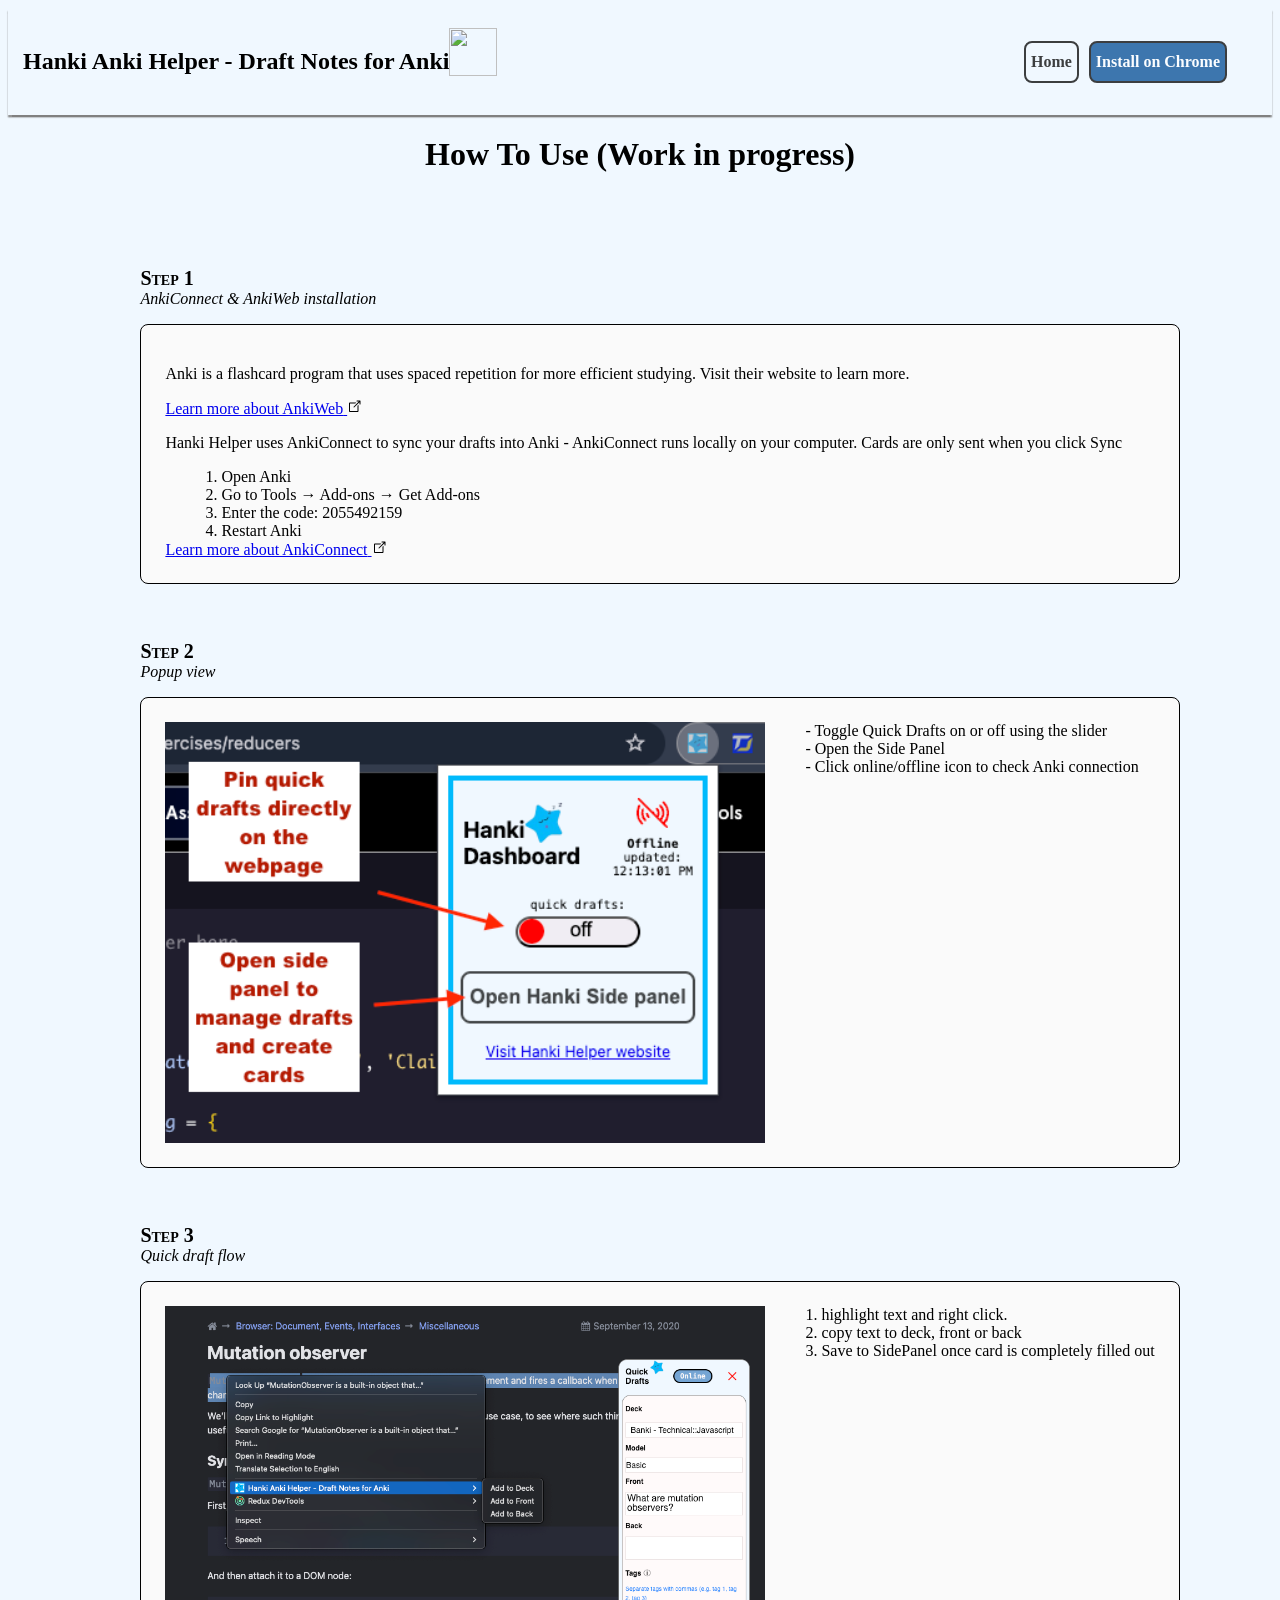
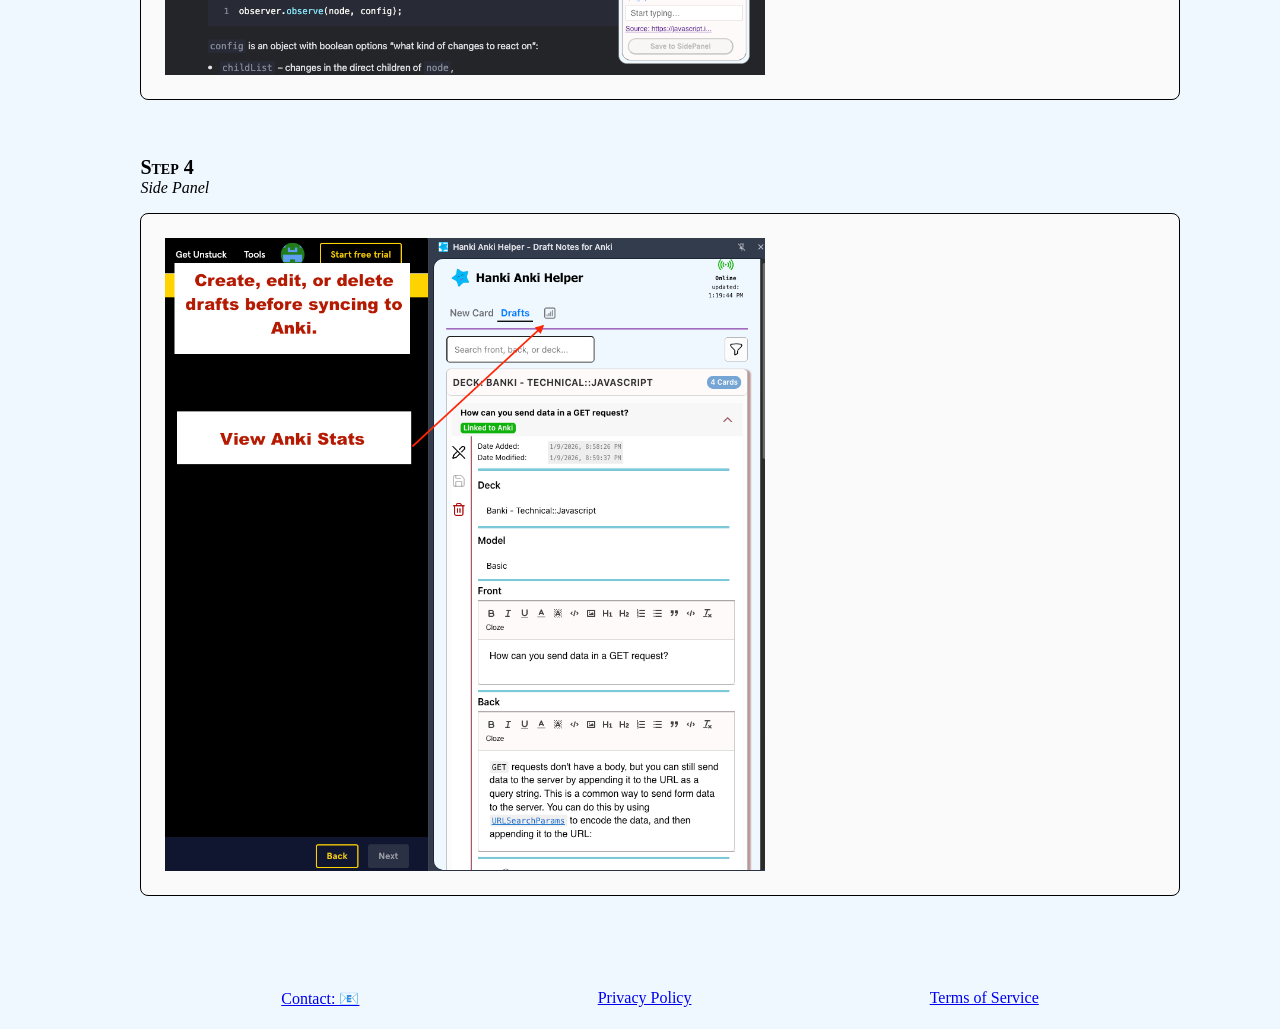
==== pages/howToUse.html @ 8500f94f "update how to. wip." ====
<!doctype html>
<html lang="en">
  <head>
    <meta charset="UTF-8" />
    <meta name="viewport" content="width=device-width, initial-scale=1.0" />
    <title>How to Use – Hanki Anki Helper</title>
    <link rel="stylesheet" href="./howToUse.css" />
    <meta name="robots" content="noindex" />
  </head>
  <body>
    <nav class="navbarContainer">
      <div class="navbarContentContainer">
        <header class="headerTitleImgContainer">
          <h1 class="headerTitle">Hanki Anki Helper - Draft Notes for Anki</h1>
          <img class="headerImg" src="/public/hanki_smile.png" alt="" />
        </header>

        <details class="navbarAccordionMobile">
          <summary class="summaryNavbarContainer">
            <svg
              xmlns="http://www.w3.org/2000/svg"
              x="0px"
              y="0px"
              width="100"
              height="100"
              viewBox="0 0 32 32"
              class="accordionSVG"
            >
              <path
                d="M 4 7 L 4 9 L 28 9 L 28 7 Z M 4 15 L 4 17 L 28 17 L 28 15 Z M 4 23 L 4 25 L 28 25 L 28 23 Z"
              ></path>
            </svg>
          </summary>
          <ul class="navbarUnorderedList">
            <li class="navbarListItem">
              <a class="navbarButton" href="../index.html">Home</a>
            </li>

            <li class="navbarListItem">
              <a
                href="https://chromewebstore.google.com/detail/hanki-anki-helper-draft-n/dgpdijnffcgpleejkaamgigdngdbodok?authuser=0"
                class="navbarButton chromeInstallButton"
                target="_blank"
                >Install on Chrome</a
              >
            </li>
          </ul>
        </details>
        <ul class="navbarUnorderedList navbarUnorderedListDeskTop">
          <li class="navbarListItemHome">
            <a class="navbarButton" href="../index.html">Home</a>
          </li>
          <li class="navbarListItem">
            <a
              href="https://chromewebstore.google.com/detail/hanki-anki-helper-draft-n/dgpdijnffcgpleejkaamgigdngdbodok?authuser=0"
              class="navbarButton chromeInstallButton"
              target="_blank"
              >Install on Chrome</a
            >
          </li>
        </ul>
      </div>
    </nav>
    <div class="main">
      <h1>How To Use (Work in progress)</h1>
      <ul class="stepListContainer">
        <li class="stepListItem">
          <h3 class="stepTitle">Step 1</h3>
          <span class="stepSecondTitle"
            >AnkiConnect & AnkiWeb installation</span
          >
          <div class="stepOneListItemDiv">
            <p>
              Anki is a flashcard program that uses spaced repetition for more
              efficient studying. Visit their website to learn more.
            </p>
            <a href="https://apps.ankiweb.net/" target="_blank">
              <span>Learn more about AnkiWeb</span>
              <svg
                xmlns="http://www.w3.org/2000/svg"
                x="0px"
                y="0px"
                width="15"
                height="15"
                viewBox="0 0 30 30"
              >
                <path
                  d="M 25.980469 2.9902344 A 1.0001 1.0001 0 0 0 25.869141 3 L 20 3 A 1.0001 1.0001 0 1 0 20 5 L 23.585938 5 L 13.292969 15.292969 A 1.0001 1.0001 0 1 0 14.707031 16.707031 L 25 6.4140625 L 25 10 A 1.0001 1.0001 0 1 0 27 10 L 27 4.1269531 A 1.0001 1.0001 0 0 0 25.980469 2.9902344 z M 6 7 C 4.9069372 7 4 7.9069372 4 9 L 4 24 C 4 25.093063 4.9069372 26 6 26 L 21 26 C 22.093063 26 23 25.093063 23 24 L 23 14 L 23 11.421875 L 21 13.421875 L 21 16 L 21 24 L 6 24 L 6 9 L 14 9 L 16 9 L 16.578125 9 L 18.578125 7 L 16 7 L 14 7 L 6 7 z"
                ></path>
              </svg>
            </a>

            <p>
              Hanki Helper uses AnkiConnect to sync your drafts into Anki -
              AnkiConnect runs locally on your computer. Cards are only sent
              when you click Sync
            </p>
            <ol>
              <li>1. Open Anki</li>
              <li>2. Go to Tools → Add-ons → Get Add-ons</li>
              <li>3. Enter the code: 2055492159</li>
              <li>4. Restart Anki</li>
            </ol>

            <a
              href="https://ankiweb.net/shared/info/2055492159"
              target="_blank"
            >
              <span>Learn more about AnkiConnect</span>
              <svg
                xmlns="http://www.w3.org/2000/svg"
                x="0px"
                y="0px"
                width="15"
                height="15"
                viewBox="0 0 30 30"
              >
                <path
                  d="M 25.980469 2.9902344 A 1.0001 1.0001 0 0 0 25.869141 3 L 20 3 A 1.0001 1.0001 0 1 0 20 5 L 23.585938 5 L 13.292969 15.292969 A 1.0001 1.0001 0 1 0 14.707031 16.707031 L 25 6.4140625 L 25 10 A 1.0001 1.0001 0 1 0 27 10 L 27 4.1269531 A 1.0001 1.0001 0 0 0 25.980469 2.9902344 z M 6 7 C 4.9069372 7 4 7.9069372 4 9 L 4 24 C 4 25.093063 4.9069372 26 6 26 L 21 26 C 22.093063 26 23 25.093063 23 24 L 23 14 L 23 11.421875 L 21 13.421875 L 21 16 L 21 24 L 6 24 L 6 9 L 14 9 L 16 9 L 16.578125 9 L 18.578125 7 L 16 7 L 14 7 L 6 7 z"
                ></path>
              </svg>
            </a>
          </div>
        </li>
        <li class="stepListItem">
          <h3 class="stepTitle">Step 2</h3>
          <span class="stepSecondTitle">Popup view</span>
          <div class="stepListItemDiv">
            <img
              src="../public/hanki_popup.png"
              alt="image that displays popup interface. There is a toggle that pins quick drafts and a button that opens the extension sidepanel"
              class="hankiImg"
            />
            <ul>
              <li>- Toggle Quick Drafts on or off using the slider</li>
              <li>- Open the Side Panel</li>
              <li>- Click online/offline icon to check Anki connection</li>
            </ul>
          </div>
        </li>
        <li class="stepListItem">
          <h3 class="stepTitle">Step 3</h3>
          <span class="stepSecondTitle">Quick draft flow</span>
          <div class="stepListItemDiv">
            <img src="../public/hanki_content.png" alt="" class="hankiImg" />
            <ol>
              <li>1. highlight text and right click.</li>
              <li>2. copy text to deck, front or back</li>
              <li>3. Save to SidePanel once card is completely filled out</li>
            </ol>
            <li class="stepListItem">
              <h3 class="stepTitle">Step 4</h3>
              <span class="stepSecondTitle">Side Panel</span>
              <div class="stepListItemDiv">
                <img
                  src="../public/sidePanel_view.png"
                  alt=""
                  class="hankiImg"
                />
              </div>
            </li>
          </div>
        </li>
      </ul>
    </div>
    <footer class="footerContainer">
      <ul class="footerUnorderedList">
        <li class="footerListItem">
          <a href="mailto:anki_helper@aol.com">Contact: 📧</a>
        </li>
        <li class="footerListItem">
          <a href="privacyPolicy.html">Privacy Policy</a>
        </li>
        <li class="footerListItem">
          <a href="termsOfService.html">Terms of Service</a>
        </li>
      </ul>
    </footer>
  </body>
</html>
---- pages/howToUse.css ----
/* 1. Use a more-intuitive box-sizing model */
*,
*::before,
*::after {
  box-sizing: border-box;
}
:root {
  scroll-behavior: smooth;
}

/* 2. Remove default margin */
body {
  font-family: "monospace, ui-sans-serif, system-ui, sans-serif";
  background-color: aliceblue;
}

li {
  list-style: none;
}

.main {
  display: flex;
  flex-direction: column;
  align-items: center;
}

.stepTitle {
  font-size: 1.25rem;
  font-weight: 800;
  font-variant: small-caps;
  margin: 0;
}

.stepSecondTitle {
  display: block;
  font-style: italic;
  margin-bottom: 1rem;
}

.underConstruction {
  font-size: 2rem;
  color: rgb(225, 133, 133);
}

.headerContainer {
  display: flex;
  flex-direction: column;
  /* border: 1px solid red; */
  display: flex;
  justify-content: center;
  align-content: center;
}
/* navigation bar */
.navbarContainer {
  padding: 2.5px 15px;
  position: sticky;
  top: 0;
  background-color: aliceblue;
  box-shadow: 0px 2.5px 1.5px gray;
}

.navbarAccordionMobile {
  display: none;
}

.navbarContentContainer {
  display: flex;
  justify-content: space-between;
  align-items: center;
}

.headerTitleImgContainer {
  display: flex;
  justify-content: flex-start;
  width: 45%;
}
.headerTitle {
  width: fit-content;
}
.headerImg {
  height: 48px;
  width: 48px;
}

.navbarUnorderedList {
  display: flex;
  justify-content: flex-end;
  margin: 25px;
}

.navbarListItem,
.footerListItem,
.navbarListItemHome {
  list-style: none;
  padding: 5px;
}

.navbarListItemHome {
  margin-right: auto;
}

.navbarButton {
  display: block;
  color: inherit;
  text-decoration: none;
  background-color: transparent;
  font-size: 1rem;
  height: auto;
  width: fit-content;
  padding: 10px 5px;
  opacity: 0.75;
  font-weight: 600;
  cursor: pointer;
  border: 2px solid black;
  border-radius: 8px;
}

.navbarButtonActive {
  display: block;
  text-decoration: none;
  background-color: transparent;
  font-size: 1rem;
  height: auto;
  width: fit-content;
  padding: 10px 5px;
  opacity: 1;
  color: white;
  background-color: #0080ff;
  font-weight: 700;
  cursor: pointer;
  /* border: 2px solid black; */
  border-radius: 8px;
}

.navbarButton:hover {
  background: transparent;
  color: #0080ff;
  font-weight: 700;
}

.chromeInstallButton {
  background-color: rgb(2, 75, 147);
  color: white;
}

.chromeInstallButton:hover {
  background-color: rgb(4, 62, 121);
  font-weight: 900;
  color: white;
}

.hankiImg {
  width: 600px;
  height: auto;
}

.stepListItem {
  margin: 3.5rem 0;
}

.stepOneListItemDiv {
  border: 1px solid black;
  border-radius: 8px;
  background-color: #fafafa;
  padding: 1.5rem;
}
.stepListItemDiv {
  display: flex;
  border: 1px solid black;
  border-radius: 8px;
  background-color: #fafafa;
  padding: 1.5rem;
}

@media (max-width: 700px) {
  .stepListItemDiv {
    display: block;
  }
  .mainContainer {
    border: 2px solid blue;
    padding: 0 10px;
  }

  .headerTitleImgContainer {
    font-size: 0.5rem;
    width: 45%;
  }

  .headerImg {
    height: 25px;
    width: 25px;
  }

  .summaryNavbarContainer {
    max-height: fit-content;
    width: fit-content;
  }

  .summaryNavbarContainer > svg {
    width: 35px;
    height: 35px;
  }
  .accordionSVG:focus {
    color: #0080ff;
  }

  .summaryNavbarContainer::marker {
    content: none;
  }

  .navbarDesktop {
    display: none;
  }
  .navbarAccordionMobile {
    display: block;
  }

  .navbarUnorderedList {
    background-color: aliceblue;
    position: absolute;
    right: 10px;
    display: flex;
    flex-direction: column;
    margin: 25px;
    border: 1px solid black;
    padding: 0;
  }
  .navbarUnorderedListDeskTop {
    display: none;
  }

  .navbarListItem {
    text-align: center;
  }

  .navbarButton {
    width: 150px;
  }

  .underConstruction {
    font-size: 24px;
    margin-top: 1rem;
  }
}

.footerUnorderedList {
  display: flex;
  justify-content: space-evenly;
}
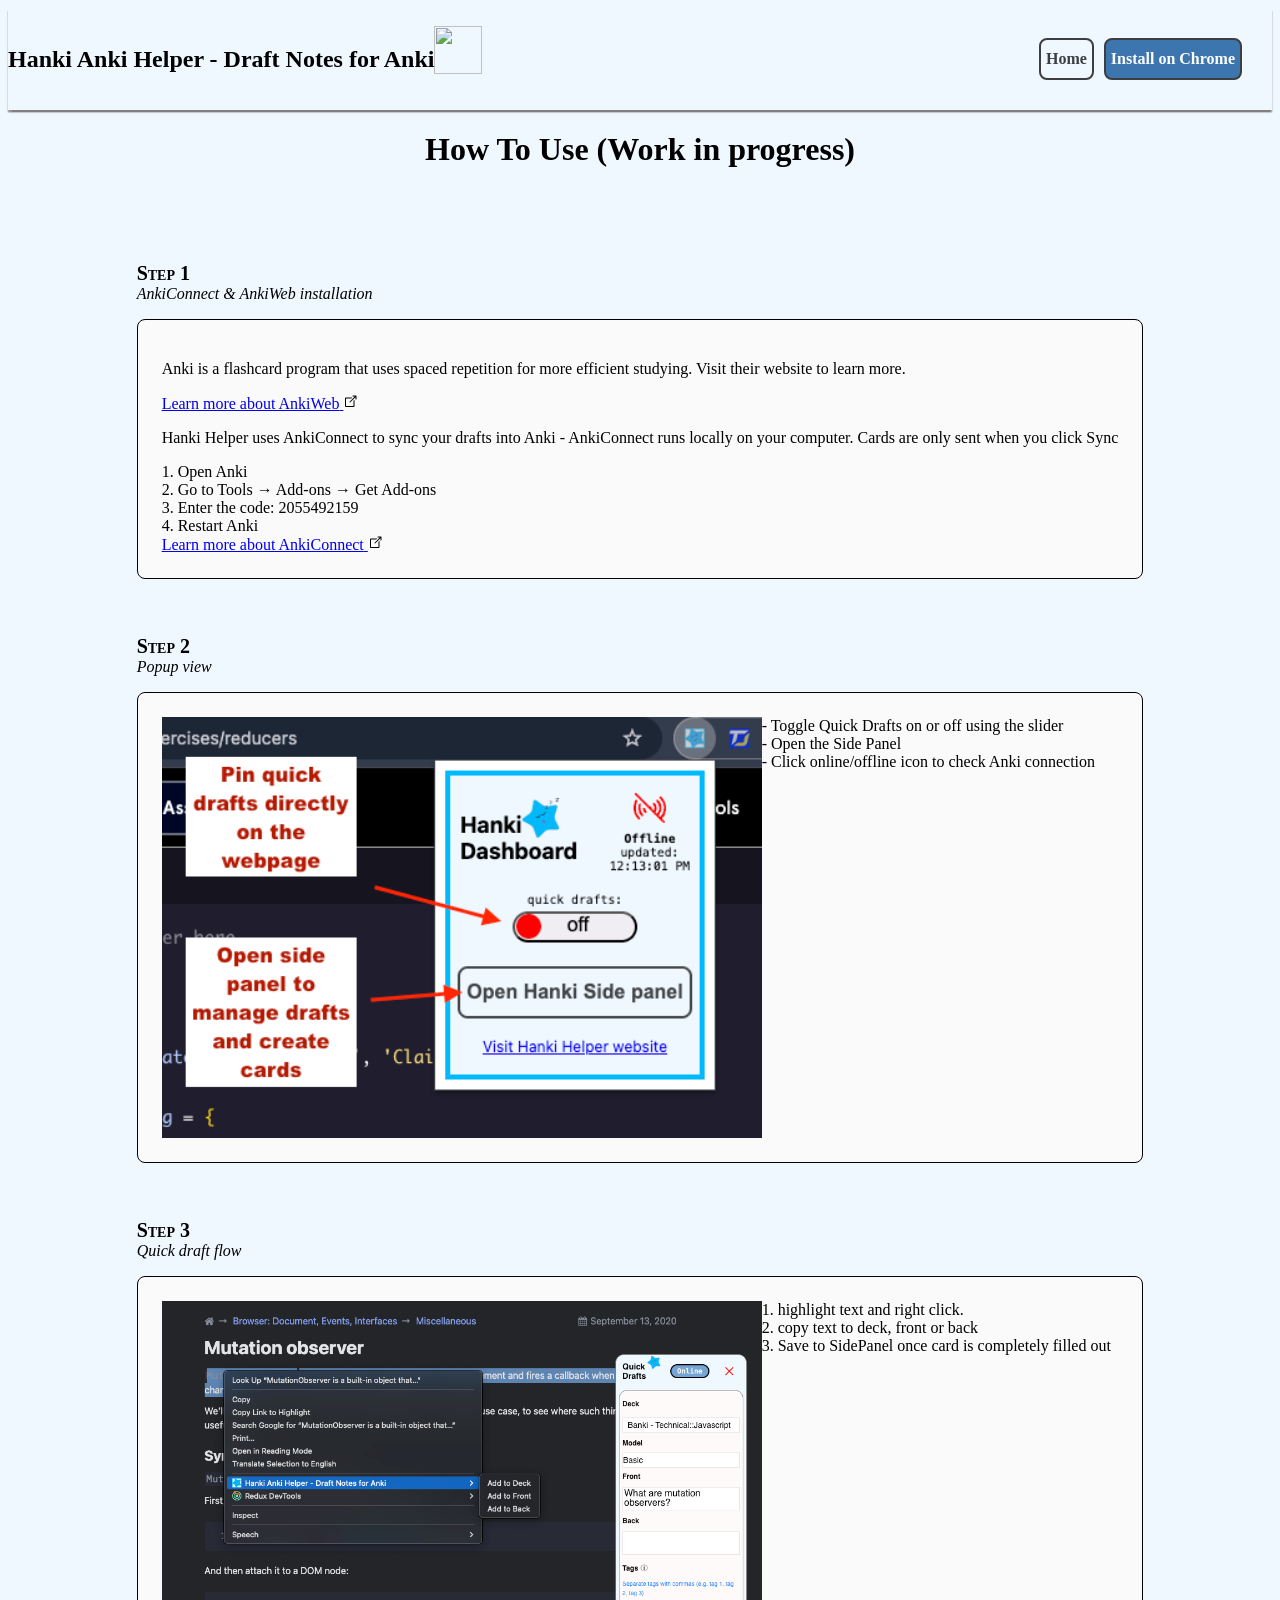
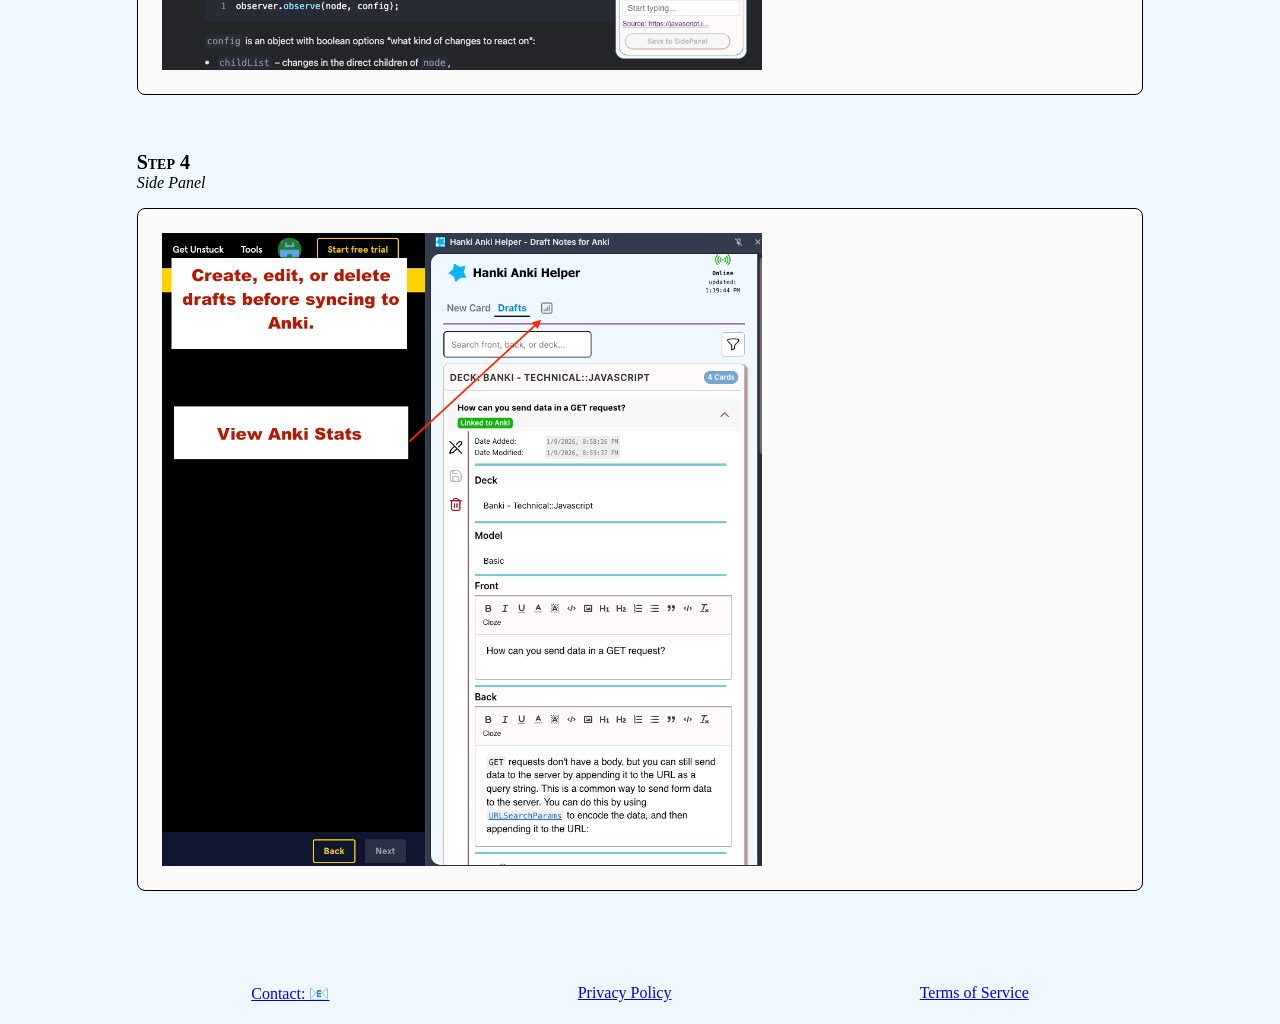
==== commit de2044de: "rm padding from ul and ol" ====
--- a/pages/howToUse.html
+++ b/pages/howToUse.html
@@ -4,6 +4,7 @@
     <meta charset="UTF-8" />
     <meta name="viewport" content="width=device-width, initial-scale=1.0" />
     <title>How to Use – Hanki Anki Helper</title>
+    <link rel="stylesheet" href="./reset.css" />
     <link rel="stylesheet" href="./howToUse.css" />
     <meta name="robots" content="noindex" />
   </head>
--- a/pages/howToUse.css
+++ b/pages/howToUse.css
@@ -24,6 +24,12 @@
   align-items: center;
 }
 
+.stepListContainer,
+ul,
+ol {
+  padding: 0;
+}
+
 .stepTitle {
   font-size: 1.25rem;
   font-weight: 800;
@@ -52,7 +58,7 @@
 }
 /* navigation bar */
 .navbarContainer {
-  padding: 2.5px 15px;
+  padding: 0;
   position: sticky;
   top: 0;
   background-color: aliceblue;
@@ -191,6 +197,11 @@
     width: 25px;
   }
 
+  .hankiImg {
+    width: 80%;
+    height: auto;
+  }
+
   .summaryNavbarContainer {
     max-height: fit-content;
     width: fit-content;
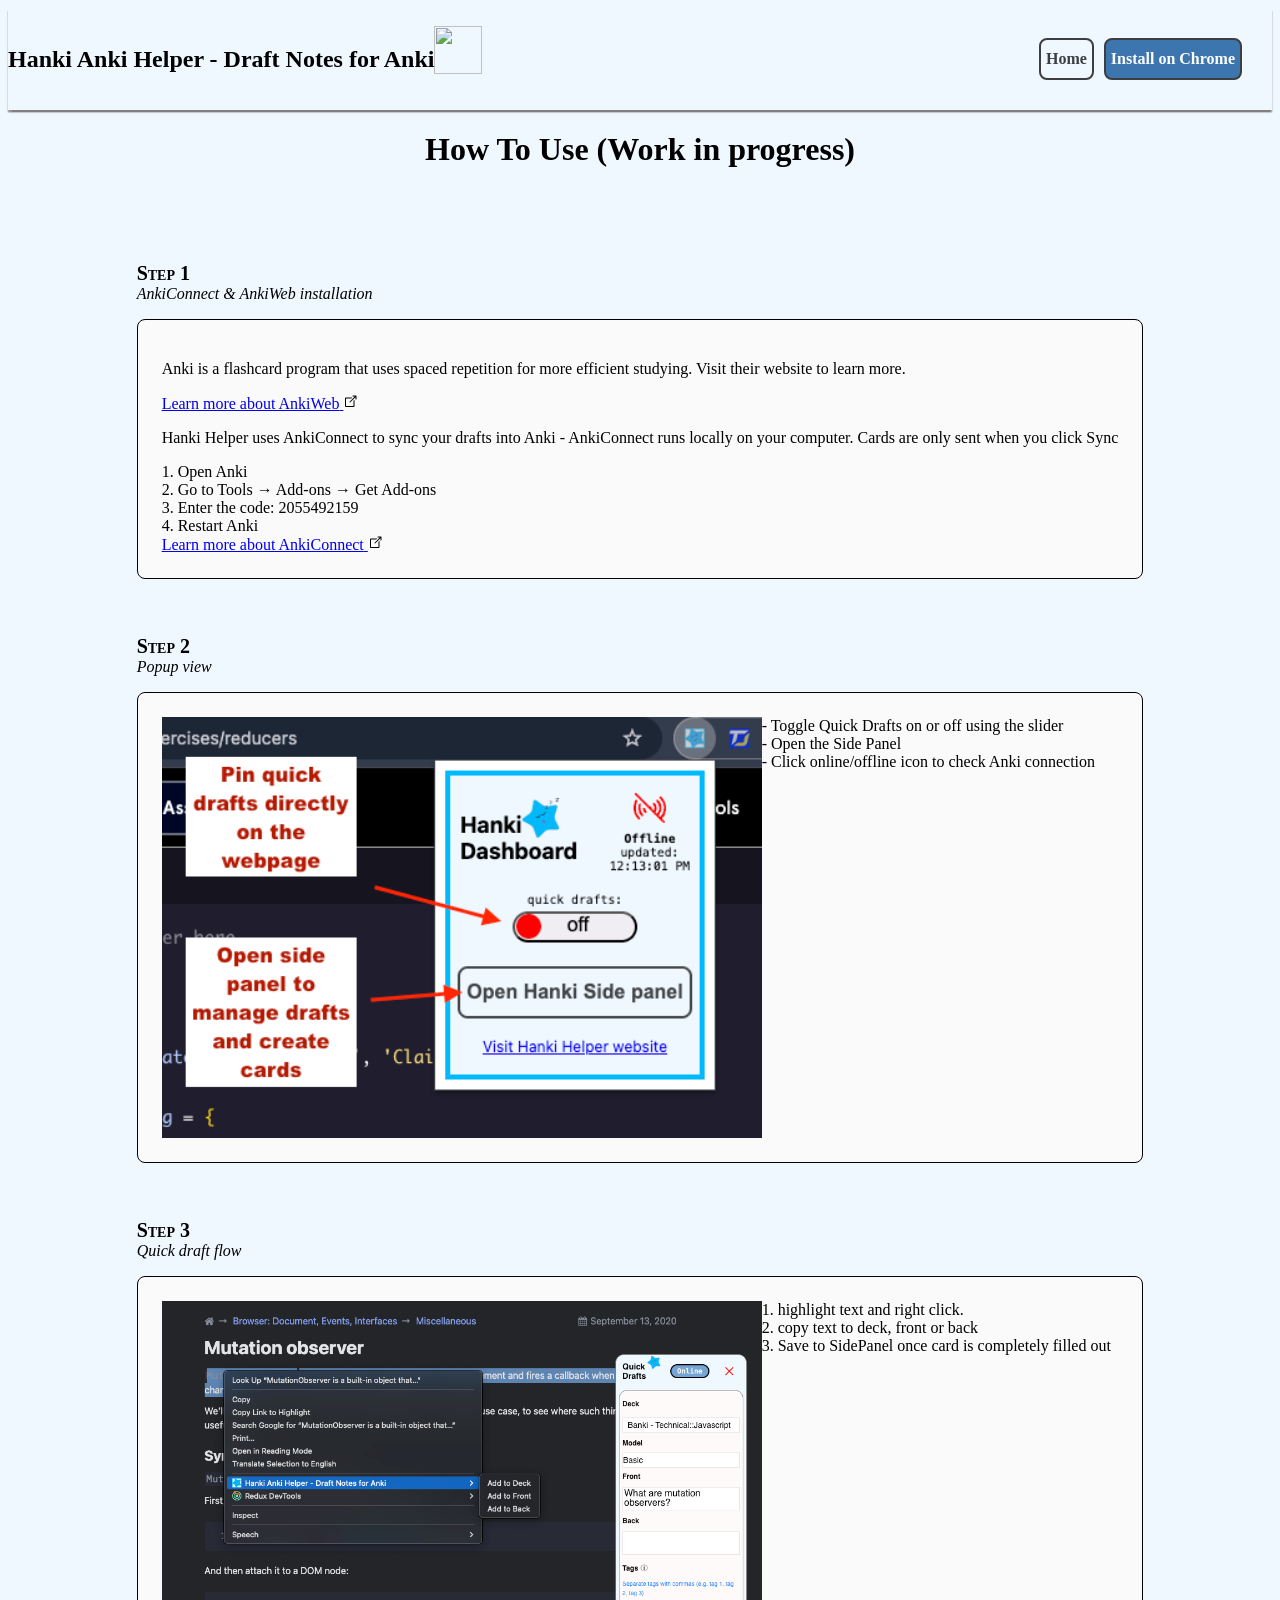
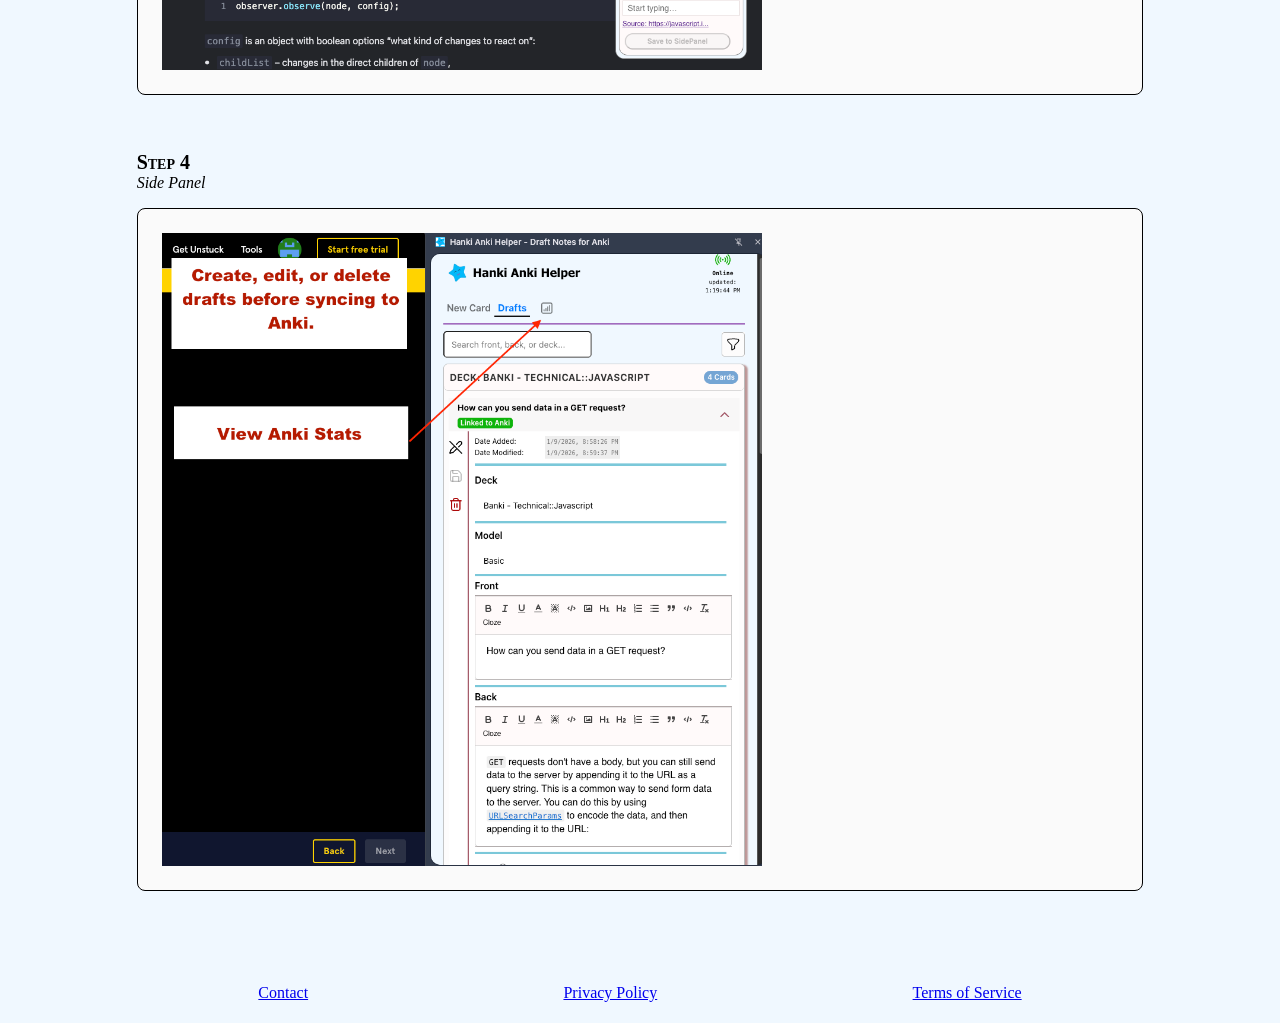
==== commit 0e44ae0b: "add mobile padding" ====
--- a/pages/howToUse.html
+++ b/pages/howToUse.html
@@ -167,7 +167,7 @@
     <footer class="footerContainer">
       <ul class="footerUnorderedList">
         <li class="footerListItem">
-          <a href="mailto:anki_helper@aol.com">Contact: 📧</a>
+          <a href="mailto:anki_helper@aol.com">Contact</a>
         </li>
         <li class="footerListItem">
           <a href="privacyPolicy.html">Privacy Policy</a>
--- a/pages/howToUse.css
+++ b/pages/howToUse.css
@@ -182,8 +182,7 @@
   .stepListItemDiv {
     display: block;
   }
-  .mainContainer {
-    border: 2px solid blue;
+  .main {
     padding: 0 10px;
   }
 
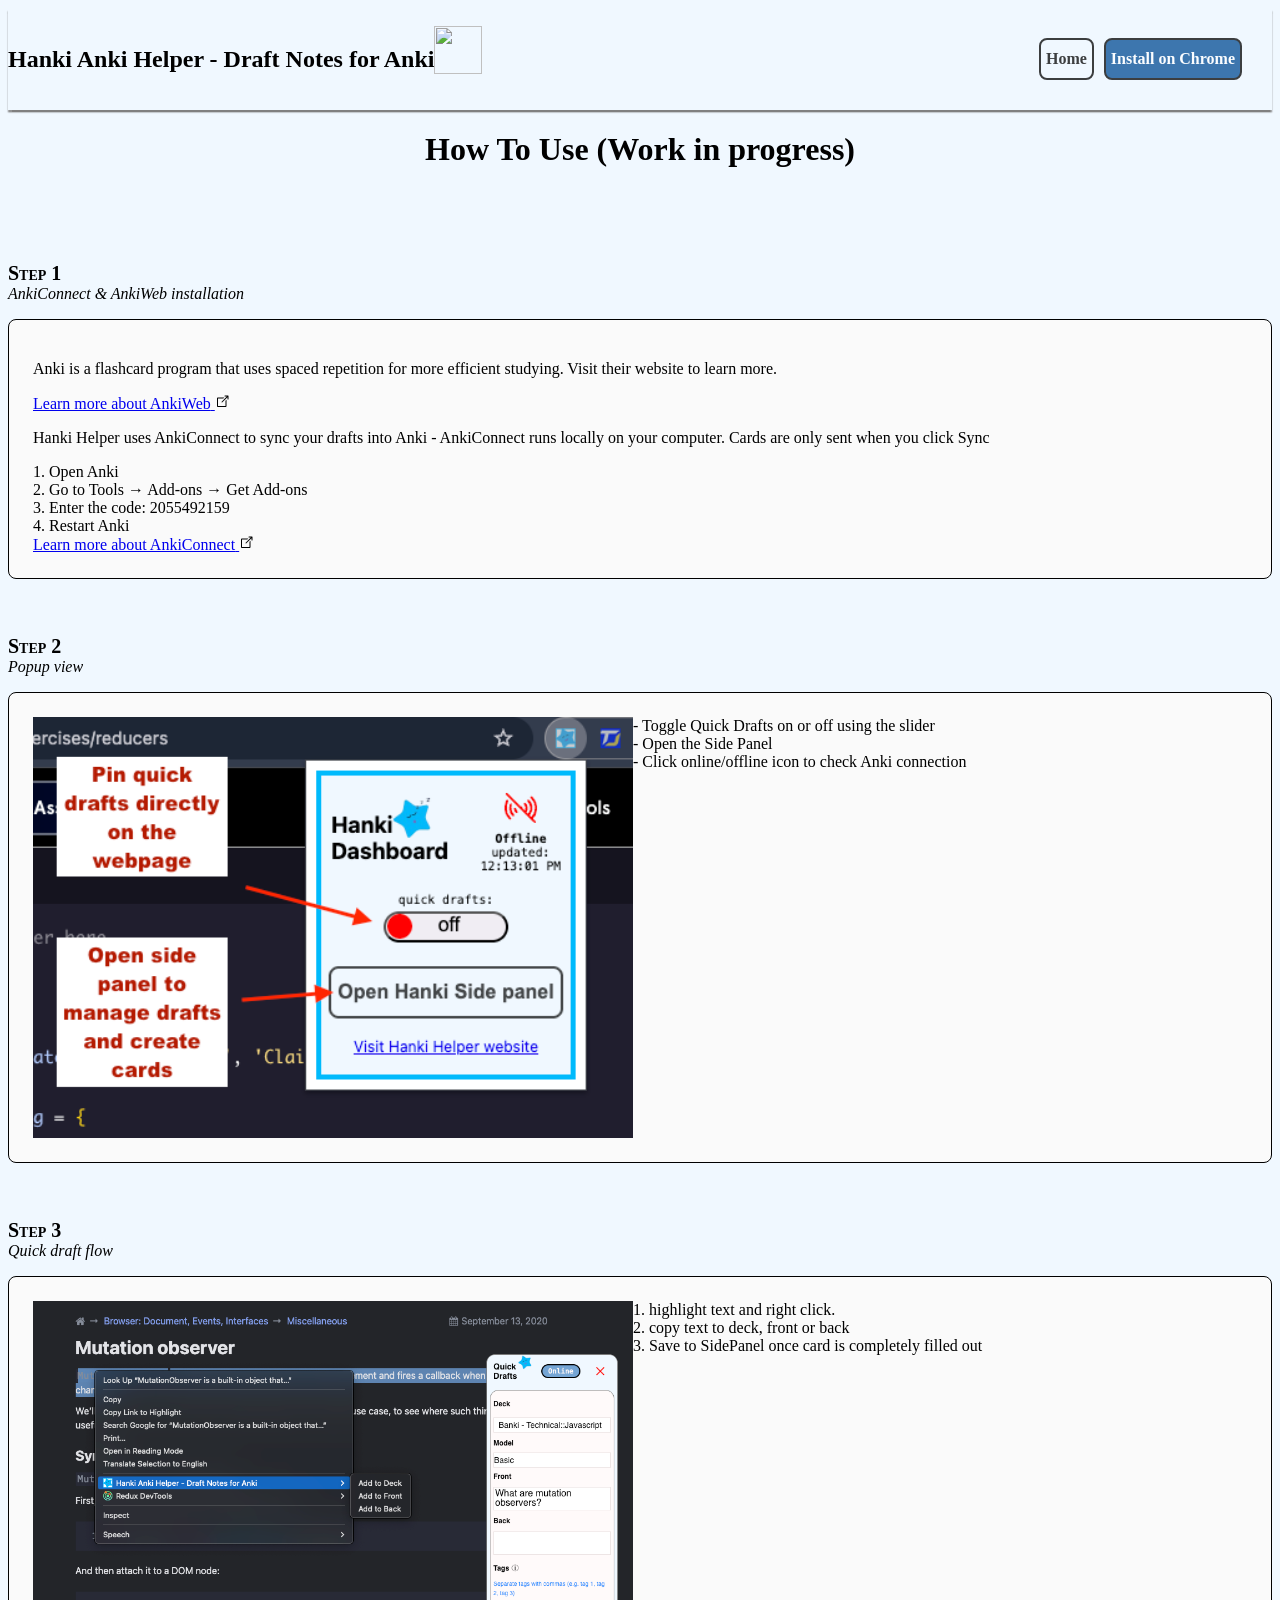
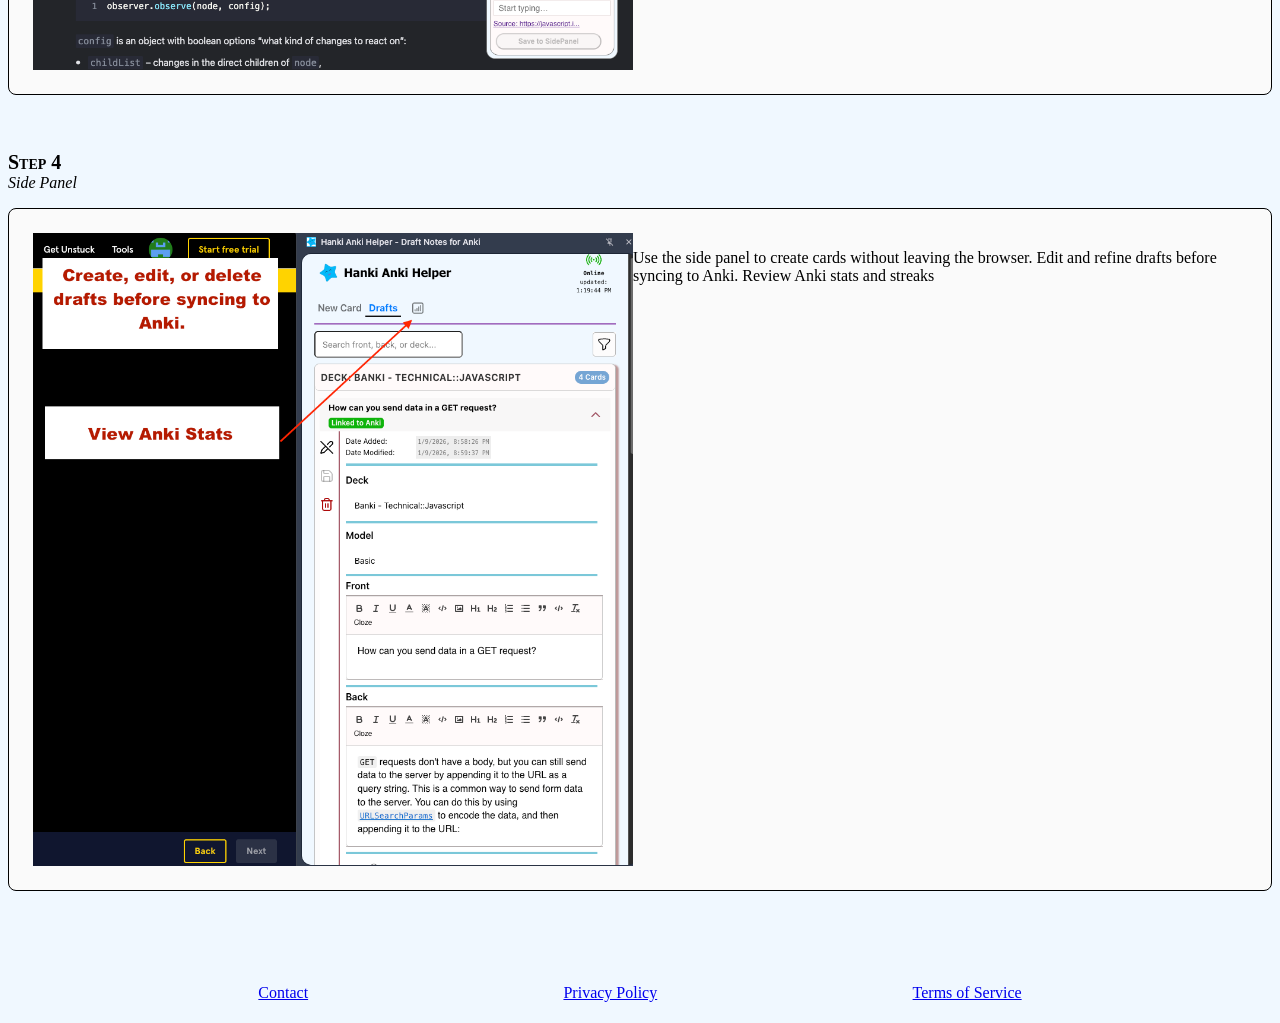
==== commit 17d6e39a: "updating mobile view" ====
--- a/pages/howToUse.html
+++ b/pages/howToUse.html
@@ -3,7 +3,7 @@
   <head>
     <meta charset="UTF-8" />
     <meta name="viewport" content="width=device-width, initial-scale=1.0" />
-    <title>How to Use – Hanki Anki Helper</title>
+    <title>How to Use - Hanki Anki Helper</title>
     <link rel="stylesheet" href="./reset.css" />
     <link rel="stylesheet" href="./howToUse.css" />
     <meta name="robots" content="noindex" />
@@ -155,9 +155,14 @@
               <div class="stepListItemDiv">
                 <img
                   src="../public/sidePanel_view.png"
-                  alt=""
+                  alt=" image showing Hanki user interface. Displays draft interface"
                   class="hankiImg"
                 />
+                <p>
+                  Use the side panel to create cards without leaving the
+                  browser. Edit and refine drafts before syncing to Anki. Review
+                  Anki stats and streaks
+                </p>
               </div>
             </li>
           </div>
--- a/pages/howToUse.css
+++ b/pages/howToUse.css
@@ -180,7 +180,12 @@
 
 @media (max-width: 700px) {
   .stepListItemDiv {
-    display: block;
+    flex-direction: column;
+    align-items: center;
+  }
+
+  .hankiImg {
+    padding-bottom: 0.5rem;
   }
   .main {
     padding: 0 10px;
@@ -197,7 +202,7 @@
   }
 
   .hankiImg {
-    width: 80%;
+    width: 100%;
     height: auto;
   }
 
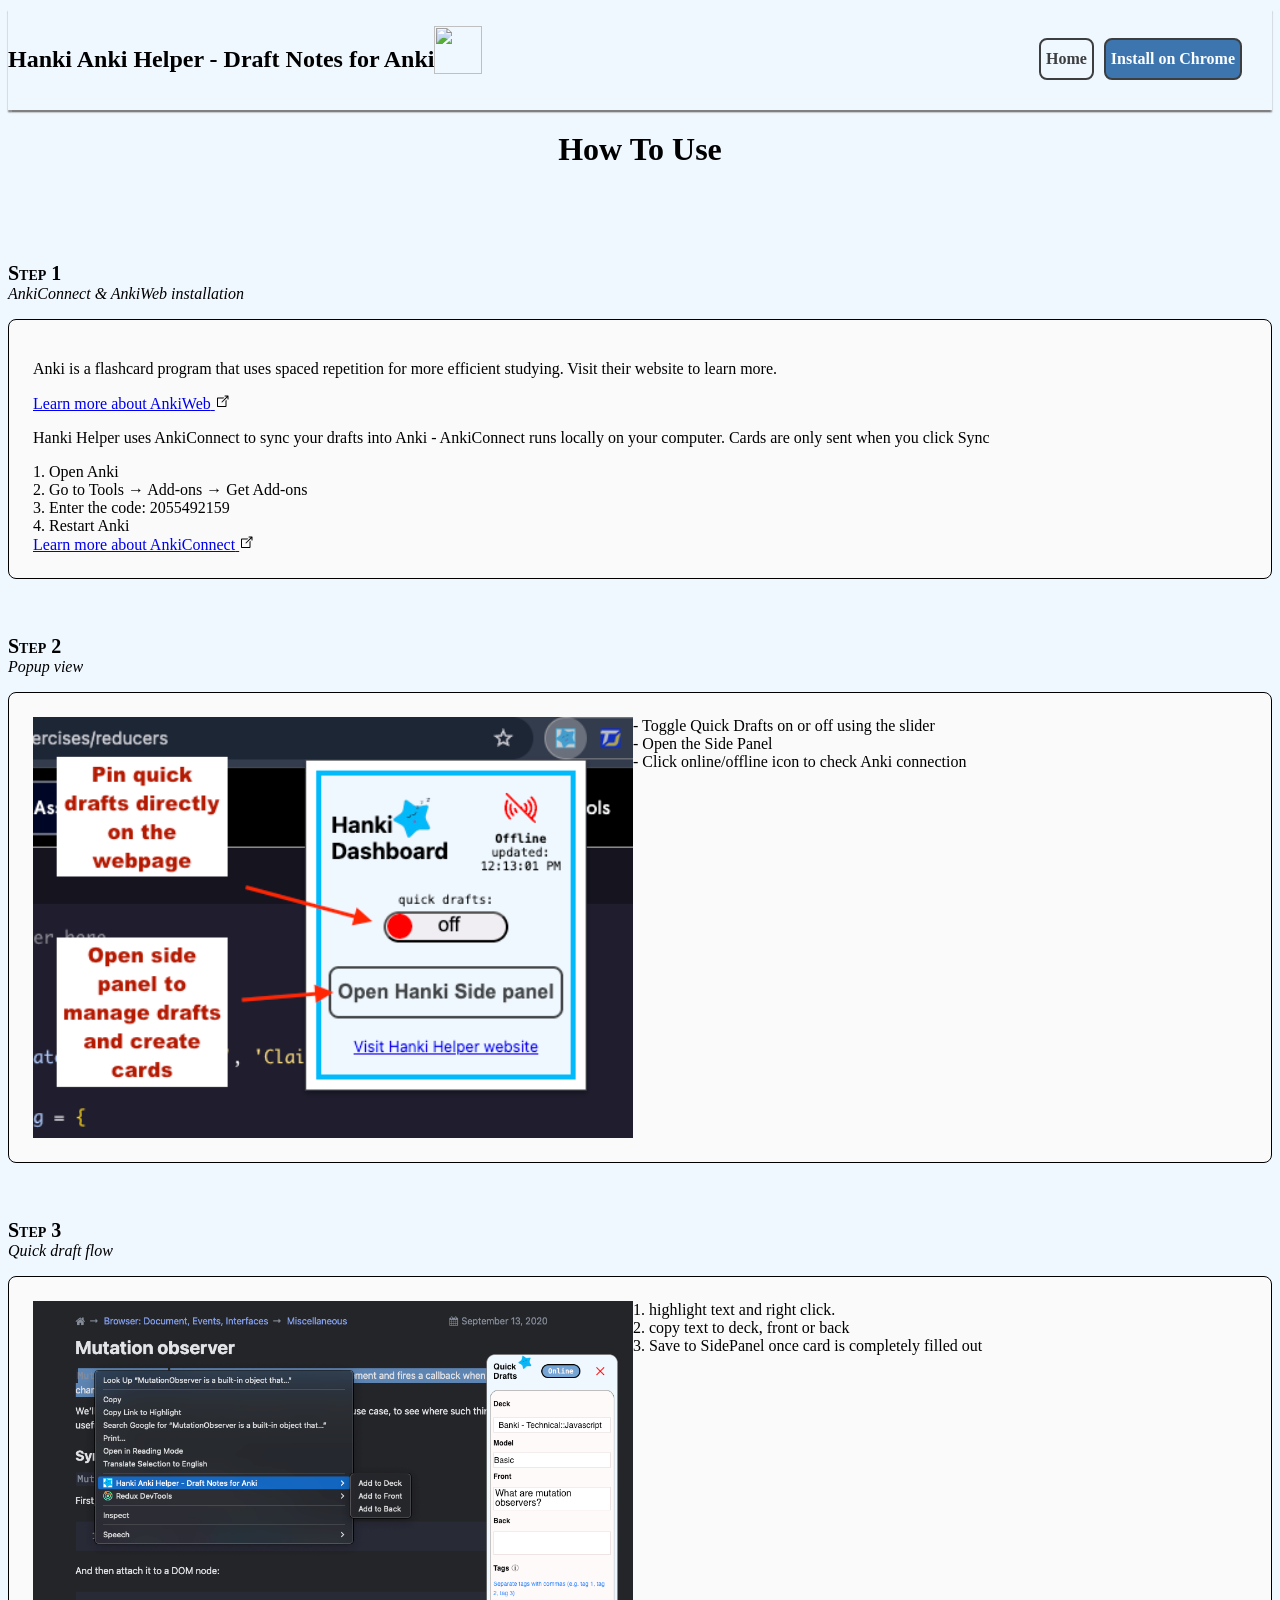
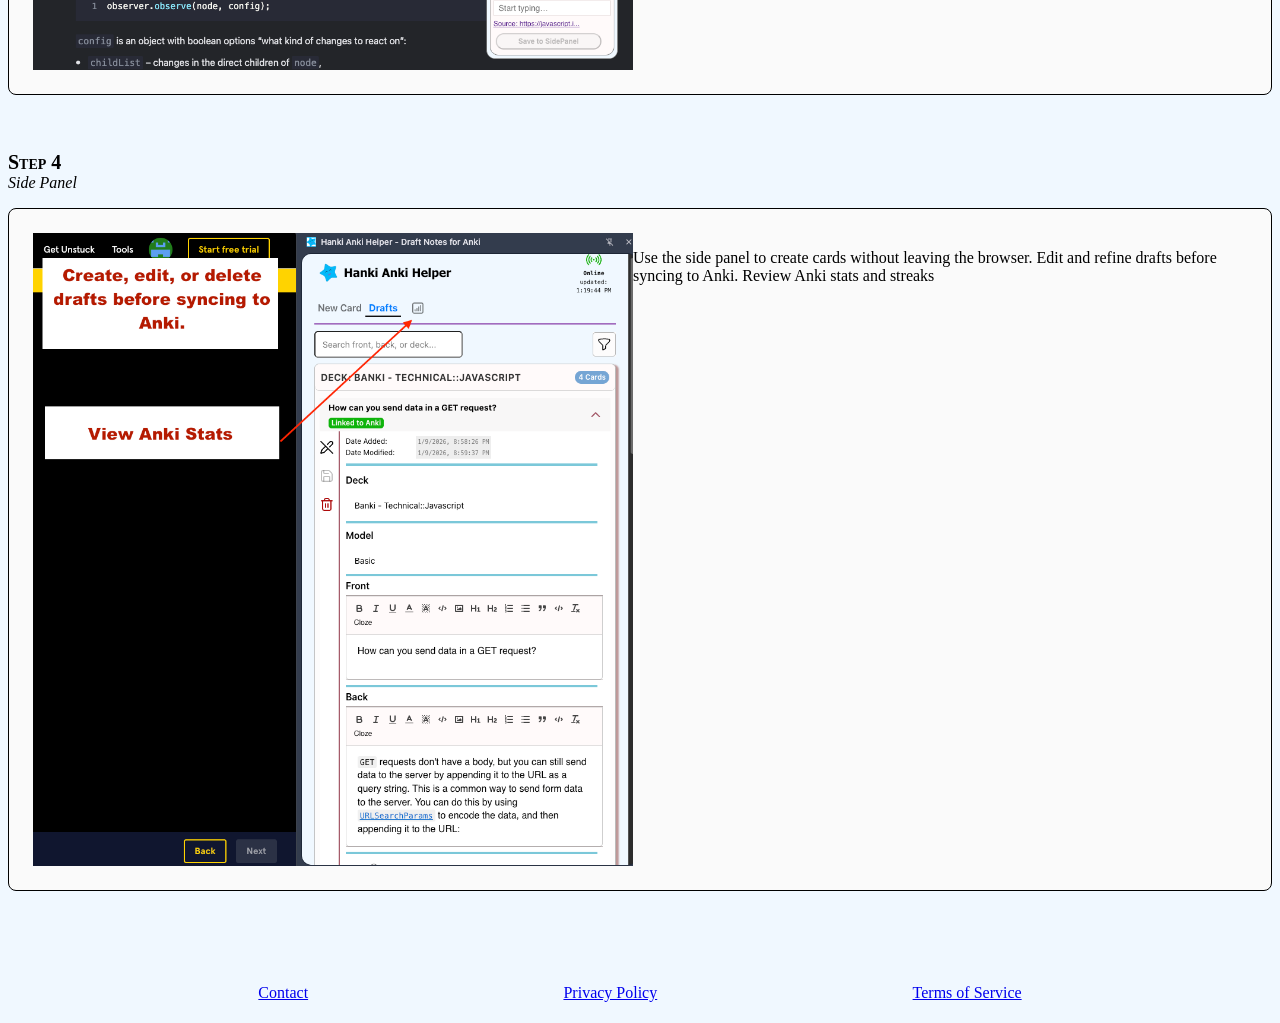
==== commit 0336e5e5: "updating mobile spacing" ====
--- a/pages/howToUse.html
+++ b/pages/howToUse.html
@@ -63,7 +63,7 @@
       </div>
     </nav>
     <div class="main">
-      <h1>How To Use (Work in progress)</h1>
+      <h1>How To Use</h1>
       <ul class="stepListContainer">
         <li class="stepListItem">
           <h3 class="stepTitle">Step 1</h3>
--- a/pages/howToUse.css
+++ b/pages/howToUse.css
@@ -30,6 +30,9 @@
   padding: 0;
 }
 
+h1 {
+  padding: 0;
+}
 .stepTitle {
   font-size: 1.25rem;
   font-weight: 800;
@@ -80,12 +83,26 @@
   justify-content: flex-start;
   width: 45%;
 }
+
 .headerTitle {
   width: fit-content;
 }
+
 .headerImg {
   height: 48px;
   width: 48px;
+  animation: bob 2s infinite alternate ease-in-out;
+}
+
+@keyframes bob {
+  0% {
+    /* Start position (original vertical position) */
+    transform: translateY(0);
+  }
+  100% {
+    /* End position (move up by 20 pixels) */
+    transform: translateY(-5px);
+  }
 }
 
 .navbarUnorderedList {
@@ -209,6 +226,7 @@
   .summaryNavbarContainer {
     max-height: fit-content;
     width: fit-content;
+    list-style: none;
   }
 
   .summaryNavbarContainer > svg {
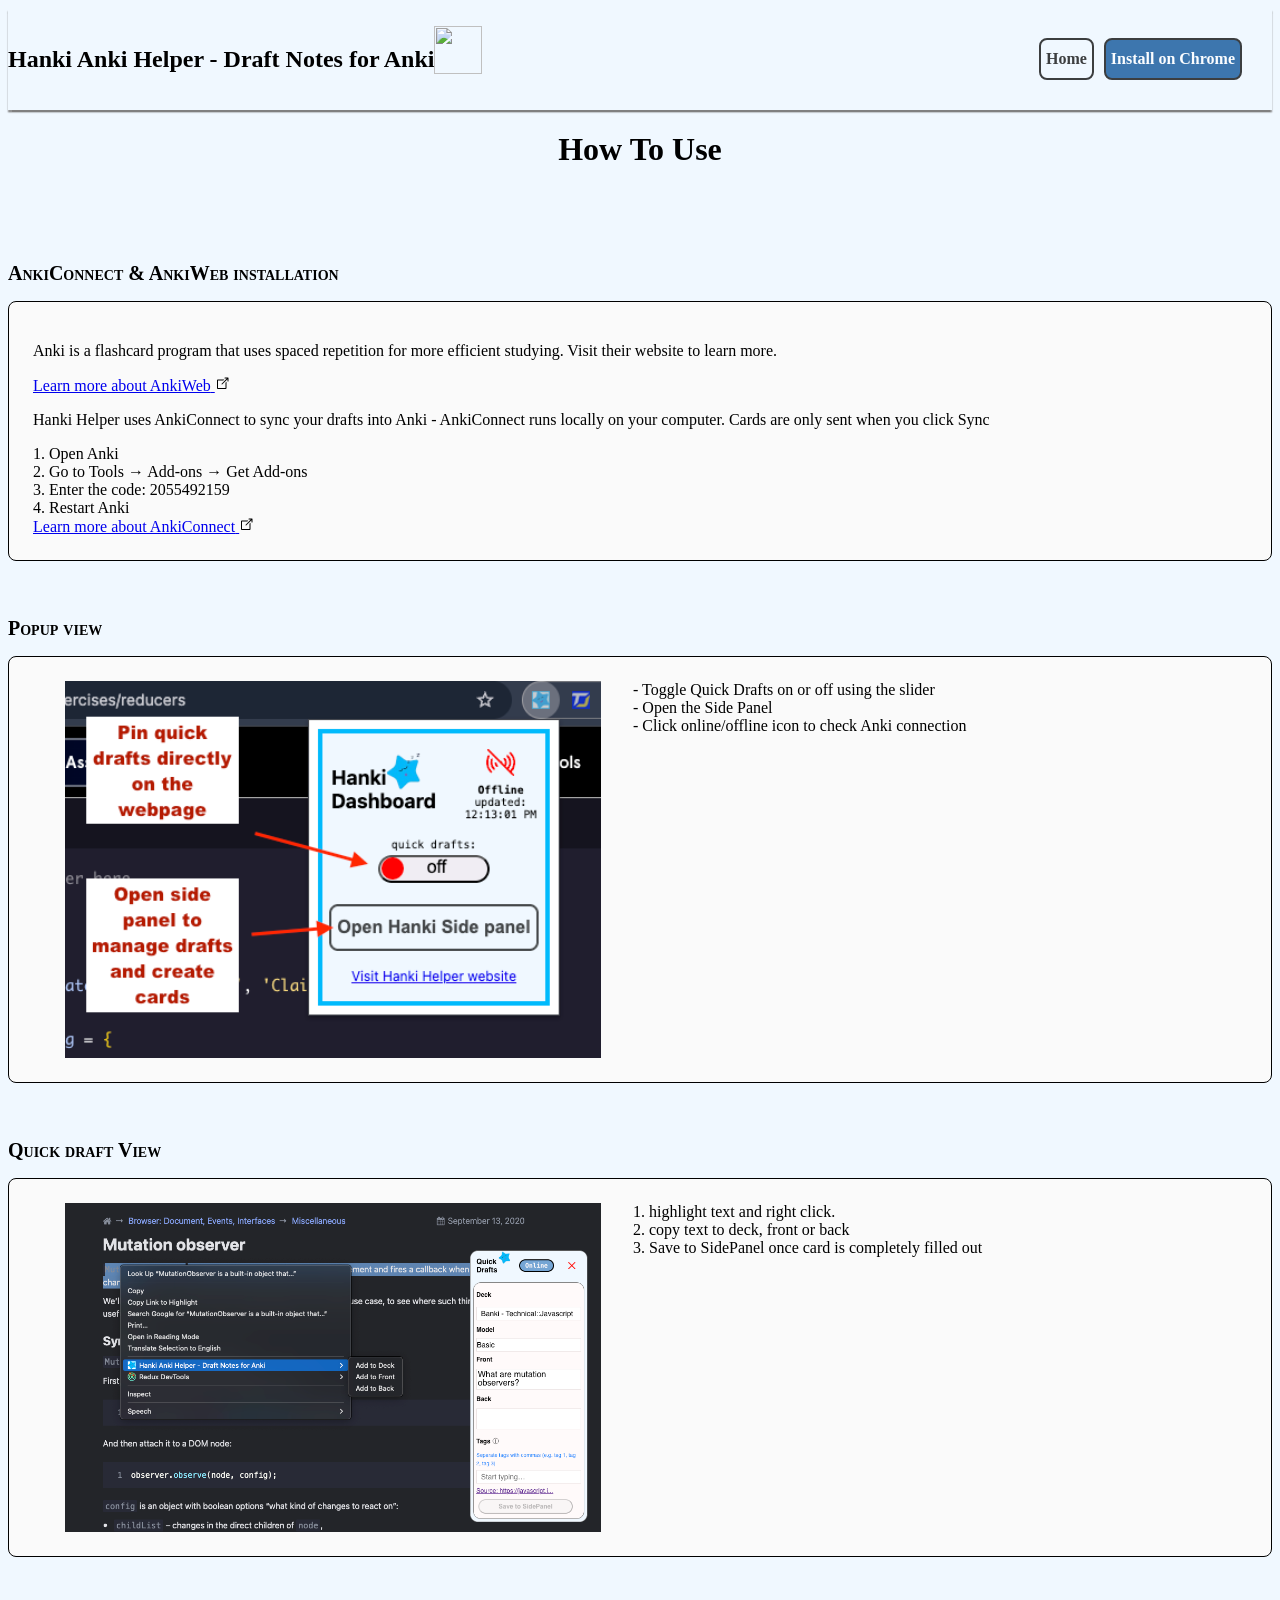
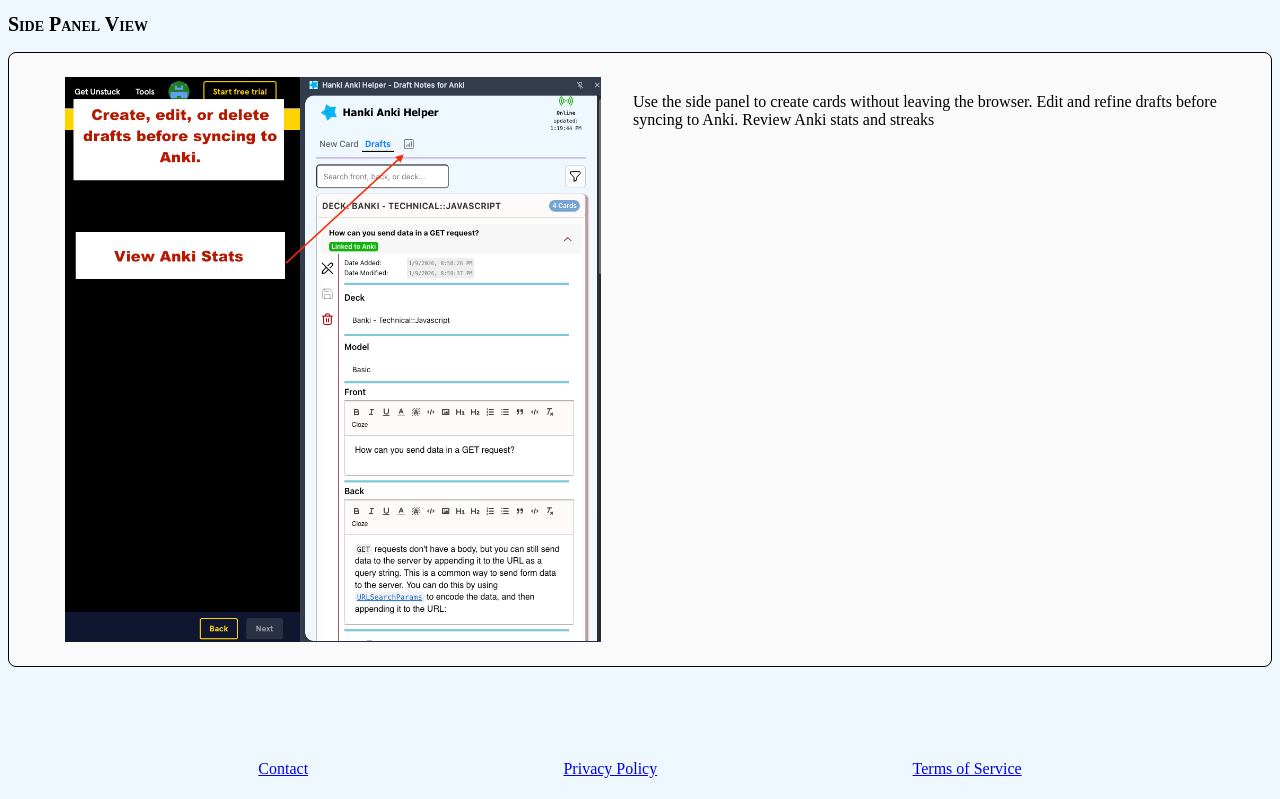
==== commit 28280e4d: "more clean up. remove step headers on how to" ====
--- a/pages/howToUse.html
+++ b/pages/howToUse.html
@@ -66,10 +66,7 @@
       <h1>How To Use</h1>
       <ul class="stepListContainer">
         <li class="stepListItem">
-          <h3 class="stepTitle">Step 1</h3>
-          <span class="stepSecondTitle"
-            >AnkiConnect & AnkiWeb installation</span
-          >
+          <h3 class="stepTitle">AnkiConnect & AnkiWeb installation</h3>
           <div class="stepOneListItemDiv">
             <p>
               Anki is a flashcard program that uses spaced repetition for more
@@ -124,8 +121,7 @@
           </div>
         </li>
         <li class="stepListItem">
-          <h3 class="stepTitle">Step 2</h3>
-          <span class="stepSecondTitle">Popup view</span>
+          <h3 class="stepTitle">Popup view</h3>
           <div class="stepListItemDiv">
             <img
               src="../public/hanki_popup.png"
@@ -140,8 +136,7 @@
           </div>
         </li>
         <li class="stepListItem">
-          <h3 class="stepTitle">Step 3</h3>
-          <span class="stepSecondTitle">Quick draft flow</span>
+          <h3 class="stepTitle">Quick draft View</h3>
           <div class="stepListItemDiv">
             <img src="../public/hanki_content.png" alt="" class="hankiImg" />
             <ol>
@@ -150,8 +145,8 @@
               <li>3. Save to SidePanel once card is completely filled out</li>
             </ol>
             <li class="stepListItem">
-              <h3 class="stepTitle">Step 4</h3>
-              <span class="stepSecondTitle">Side Panel</span>
+              <h3 class="stepTitle">Side Panel View</h3>
+              <span class="stepSecondTitle"></span>
               <div class="stepListItemDiv">
                 <img
                   src="../public/sidePanel_view.png"
--- a/pages/howToUse.css
+++ b/pages/howToUse.css
@@ -38,11 +38,6 @@
   font-weight: 800;
   font-variant: small-caps;
   margin: 0;
-}
-
-.stepSecondTitle {
-  display: block;
-  font-style: italic;
   margin-bottom: 1rem;
 }
 
@@ -175,6 +170,7 @@
 .hankiImg {
   width: 600px;
   height: auto;
+  padding: 0 2rem;
 }
 
 .stepListItem {
@@ -201,9 +197,6 @@
     align-items: center;
   }
 
-  .hankiImg {
-    padding-bottom: 0.5rem;
-  }
   .main {
     padding: 0 10px;
   }
@@ -221,6 +214,8 @@
   .hankiImg {
     width: 100%;
     height: auto;
+    padding: 0;
+    margin-bottom: 1rem;
   }
 
   .summaryNavbarContainer {
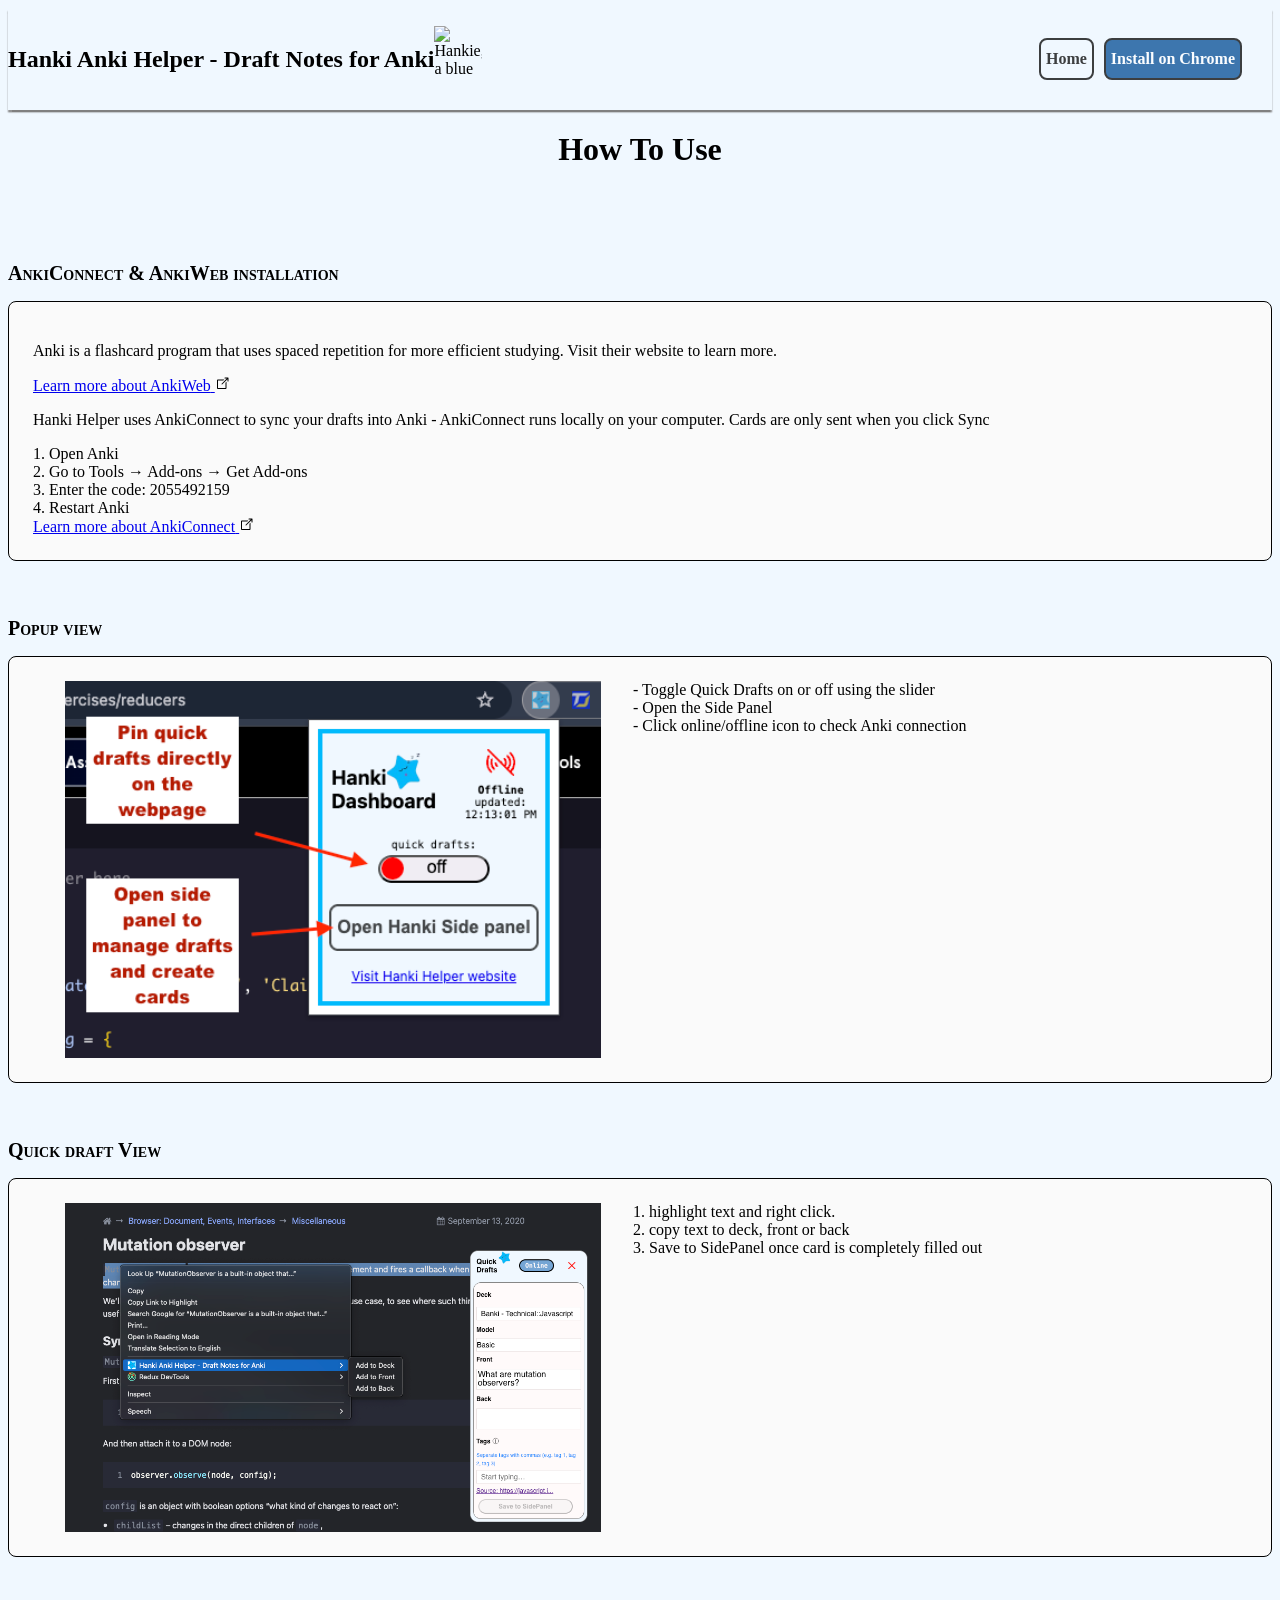
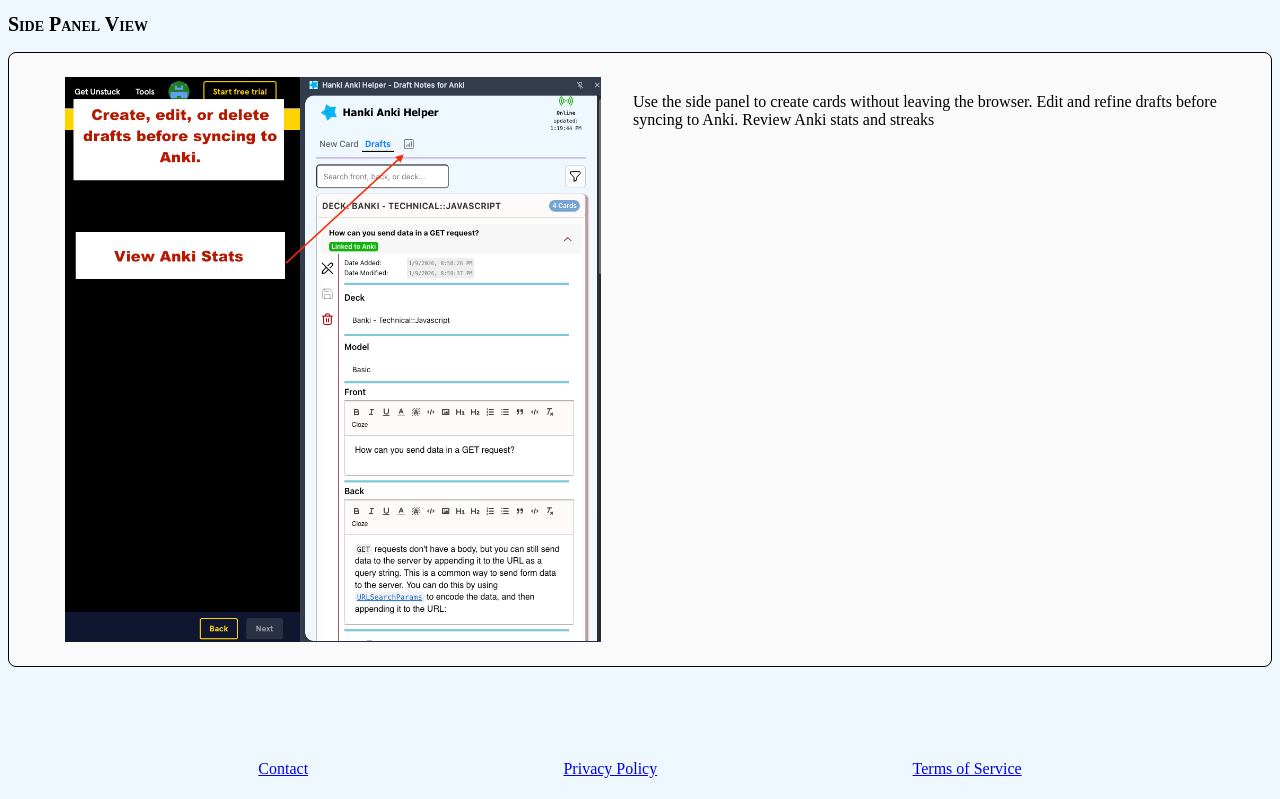
==== commit 5d6ba052: "html clean up. rm js file, rm reset.css and add to main. add meta description tag for seo" ====
--- a/pages/howToUse.html
+++ b/pages/howToUse.html
@@ -3,8 +3,11 @@
   <head>
     <meta charset="UTF-8" />
     <meta name="viewport" content="width=device-width, initial-scale=1.0" />
+    <meta
+      name="description"
+      content="Anki Helper browser extension how to use. Provides screenshots of user interface with step by step usage"
+    />
     <title>How to Use - Hanki Anki Helper</title>
-    <link rel="stylesheet" href="./reset.css" />
     <link rel="stylesheet" href="./howToUse.css" />
     <meta name="robots" content="noindex" />
   </head>
@@ -13,7 +16,11 @@
       <div class="navbarContentContainer">
         <header class="headerTitleImgContainer">
           <h1 class="headerTitle">Hanki Anki Helper - Draft Notes for Anki</h1>
-          <img class="headerImg" src="/public/hanki_smile.png" alt="" />
+          <img
+            class="headerImg"
+            src="/public/hanki_smile.png"
+            alt="Hankie, a blue star smiling"
+          />
         </header>
 
         <details class="navbarAccordionMobile">
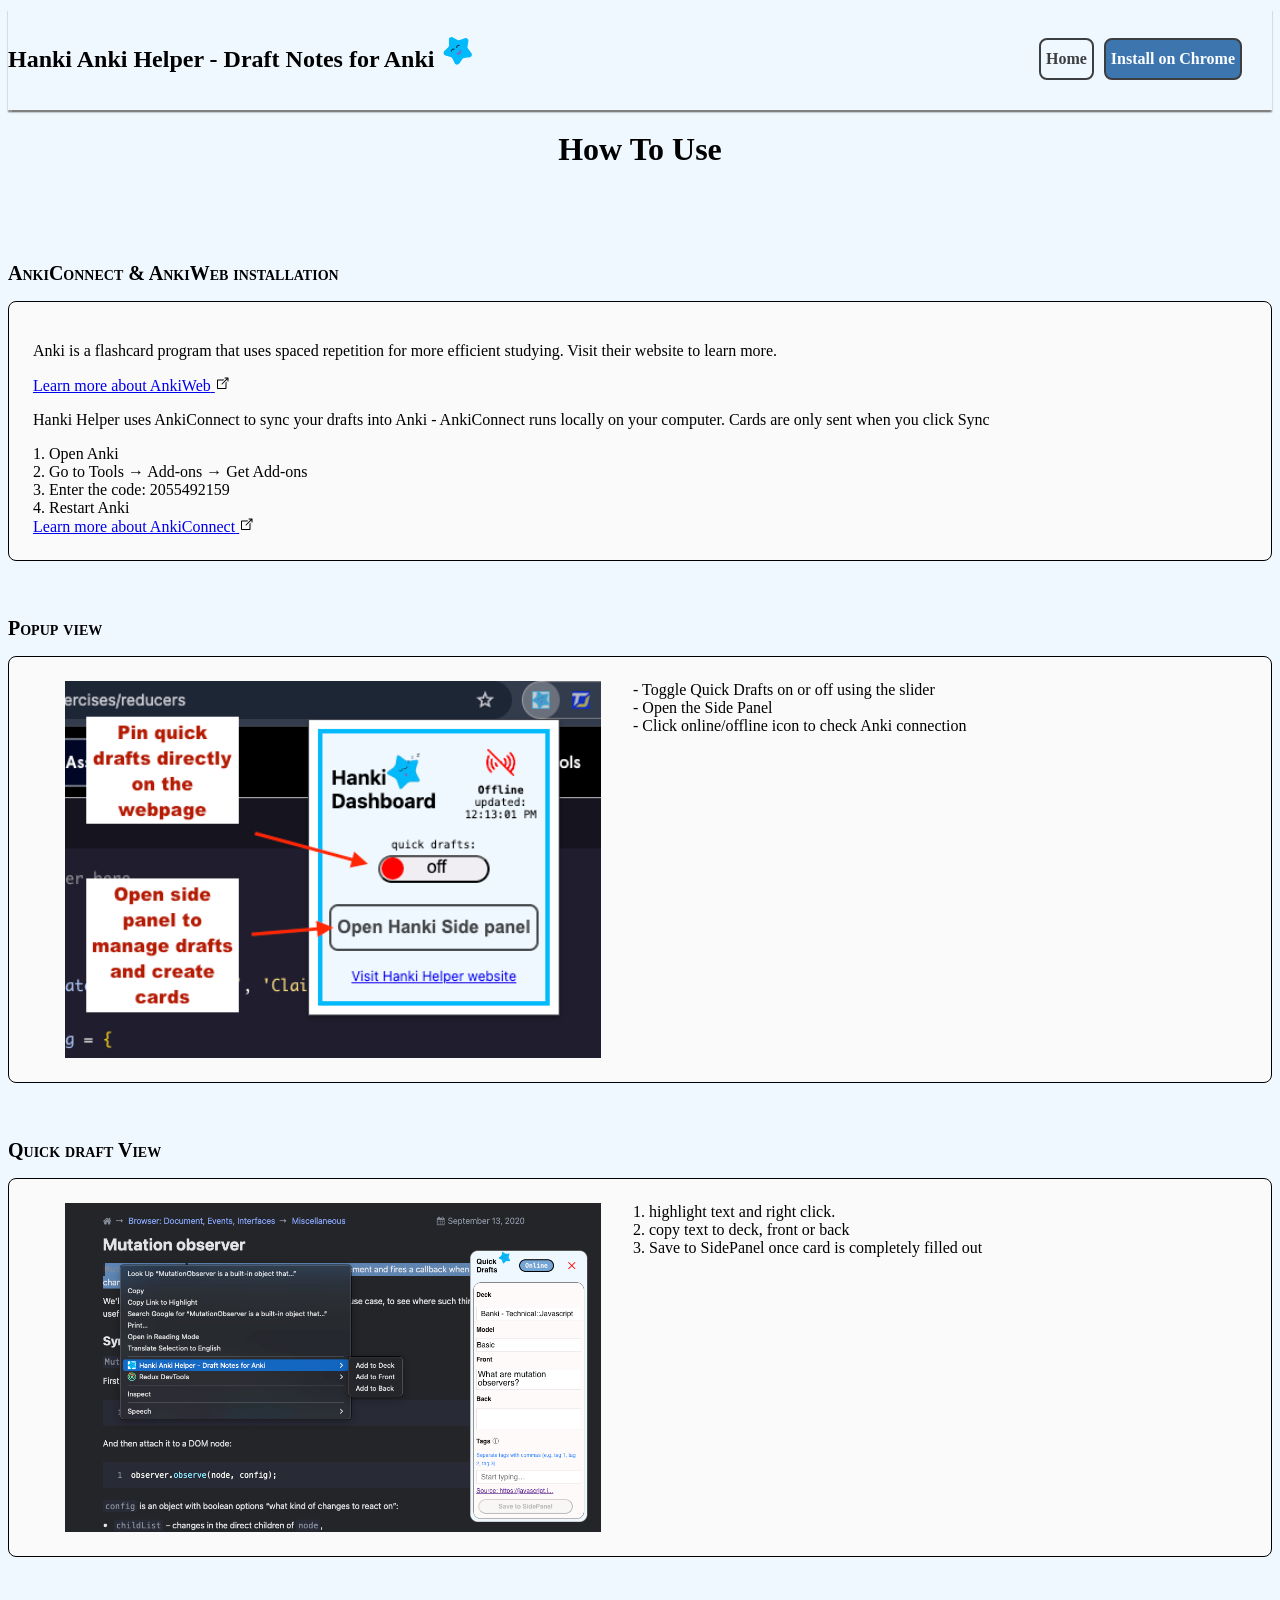
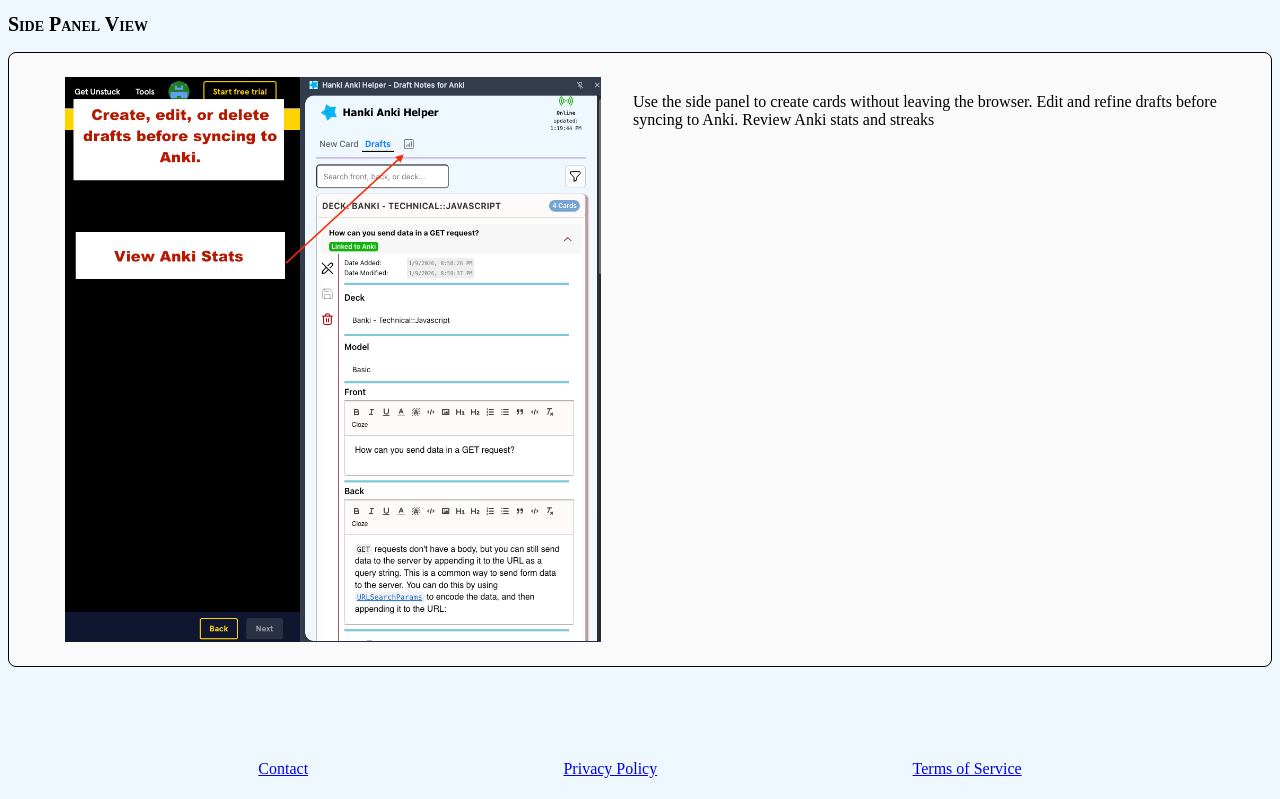
==== commit 0f2bdd70: "update png to svg" ====
--- a/pages/howToUse.html
+++ b/pages/howToUse.html
@@ -18,7 +18,7 @@
           <h1 class="headerTitle">Hanki Anki Helper - Draft Notes for Anki</h1>
           <img
             class="headerImg"
-            src="/public/hanki_smile.png"
+            src="/public/hanki_smile.svg"
             alt="Hankie, a blue star smiling"
           />
         </header>
